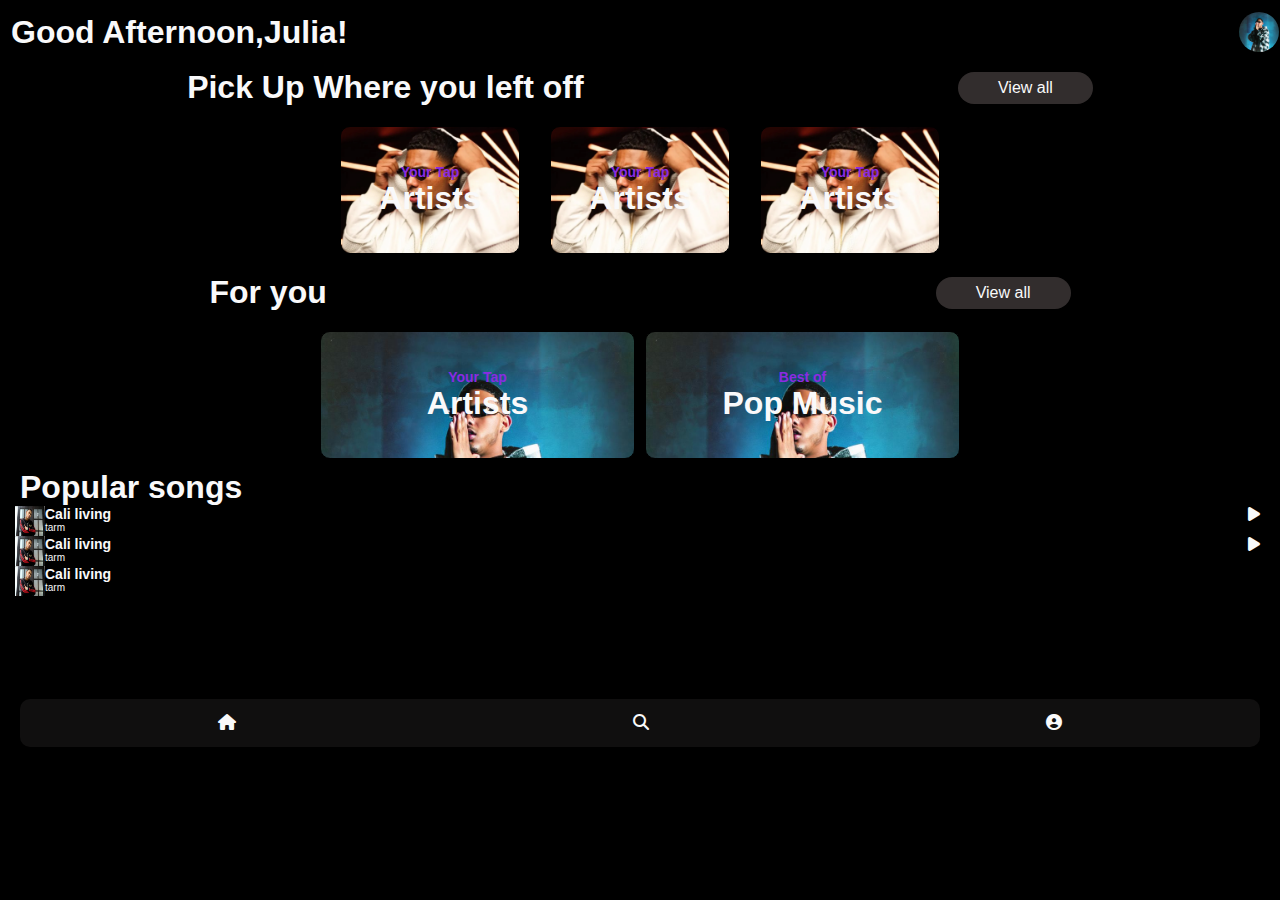
==== index.html @ edc32a07 "Add files via upload" ====
<!DOCTYPE html>
<html lang="en">
<head>
    <meta charset="UTF-8">
    <meta http-equiv="X-UA-Compatible" content="IE=edge">
    <meta name="viewport" content="width=device-width, initial-scale=1.0">
    <link rel="stylesheet" href="css/app.css">
    <link rel="stylesheet" href="iconos/icons/all.min.css">
    <title>INDEX</title>
</head>
<body>

    <header>
        <article>
            <h1>Good Afternoon,Julia!</h1>
        </article>
        <article>
            <i class="fa-regular fa-bell"></i>
            <img class="img" src="img/myke.jpg">
    
        </article>
    </header>

    <section class="principal">
        <header>
            <h1>Pick Up Where you left off</h1>
            <span>View all</span>
        </header>

        <section>
            <article>
                <p>Your Tap</p>
            <h1>Artists</h1>
            </article>
            <article>
                <p>Your Tap</p>
                <h1>Artists</h1>
            </article>
            <article>
                <p>Your Tap</p>
            <h1>Artists</h1>
            </article>
        </section>
    </section>

    <section class="secundaria">
        <header>
            <h1>For you</h1>
            <span>View all</span>
        </header>

        <section>
            <article>
                <p>Your Tap</p>
                <h1>Artists</h1>
            </article>
            <article>
                <p>Best of</p>
                <h1>Pop Music</h1>
            </article>
        </section>
    </section>

    <section class="tercera">
        <header>
            <h1>Popular songs</h1>
        </header>

        <section>
            <article>
                <section>
                    <img src="img/images.jfif" alt="">
                    <article>
                        <h1>Cali living</h1>
                        <p>tarm</p>
                    </article>
                </section>
                <span><i class="fa-solid fa-play"></i></span>
            </article>
            <article>
                <section>
                    <img src="img/images.jfif" alt="">
                    <article>
                        <h1>Cali living</h1>
                        <p>tarm</p>
                    </article>
                </section>
                <span><i class="fa-solid fa-play"></i></span>
            </article>
            <article>
                <section>
                    <img src="img/images.jfif" alt="">
                    <article>
                        <h1>Cali living</h1>
                        <p>tarm</p>
                    </article>
                </section>
                <span><i class="img/images.jfif"></i></span>
            </article>
        </section>
    </section>


    <section class="cuarta">
        <article>
            <span><i class="fa-solid fa-house"></i></span>
            <span><i class="fa-solid fa-magnifying-glass"></i></span>
            <span><i class="fa-solid fa-circle-user"></i></span>
        </article>
    </section>
</body>
</html>
---- css/app.css ----
*{
    margin: 0;
    padding: 0;
    box-sizing: border-box;
    font-family: sans-serif;
}

body{
    display: flex;
    flex-direction: column;
    height: 100vh;
    background-color: black;
}
.img{
    border-radius: 50px;
}
body>header{
    display: flex;
    align-items: center;
    justify-content: space-between;
    border: 1px solid;
    height: 4rem;
}

body>header h1{
    color: #f9f9fa;
    padding-left: 10px;
}
body>header>article{
    display: flex;
    align-items: center;
    gap: 10px;
}
body>header img{
    height: 40px;
    width: 40px;
}

body>header>article>span>i{
    color: #f9f9fa;
}

.principal{
    display: flex;
    flex-direction: column;
    padding-top: 5px;
}

.principal>header{
    display: flex;
    justify-content: space-around;
    align-items: center;
    color: #f9f9fa;
}

.principal>header>span{
    display: flex;
    align-items: center;
    justify-content: center;
    background-color: rgba(158, 144, 144, 0.315);
    height: 2rem;
    width: 15vh;
    border-radius: 50px;
}

.principal>section{
    display: flex;
    justify-content: center;
    padding-top: 20px;
    gap: 30px;
}

.principal>section>article{
    display: flex;
    flex-direction: column;
    justify-content: center;
    align-items: center;
    height: 8rem;
    width: 20vh;
    border: 1px solid;
    border-radius: 10px;
    background-image: url(/img/myk.jpg);
    background-size: cover;
}

.principal>section>article p{
    color: blueviolet;
    font-size: 14px;
    font-weight: 600;
}

.principal>section>article h1{
    color: #f9f9fa;
}


.secundaria{
    display: flex;
    flex-direction: column;
}

.secundaria>header{
    display: flex;
    justify-content: space-around;
    gap:190px;
    padding-top: 20px;
    align-items: center;
    background-color: black;
    color: #f9f9fa;
}

.secundaria>header>span{
    display: flex;
    align-items: center;
    justify-content: center;
    background-color: rgba(158, 144, 144, 0.315);
    height: 2rem;
    width: 15vh;
    border-radius: 50px;
}


.secundaria>section{
    display: flex;
    justify-content: center;
    gap: 10px;
    padding-top: 20px;
}

.secundaria>section>article{
    display: flex;
    flex-direction: column;
    justify-content: center;
    align-items: center;
    height: 8rem;
    width: 35vh;
    border: 1px solid;
    border-radius: 10px;
    background-image: url(/img/myke.jpg);
    background-size: cover;
}

.secundaria>section>article p{
    color: blueviolet;
    font-size: 14px;
    font-weight: 600;
}

.secundaria>section>article h1{
    color: #f9f9fa;
}


.tercera{
    display: flex;
    flex-direction: column;
    color: #f9f9fa;
    height: 15rem;
    padding-right: 20px;
    padding-left: 10px;
}

.tercera>header{
    padding-top: 10px;
    padding-left: 10px;
}

.tercera>section>article{
    display: flex;
    justify-content: space-between;
    padding-left: 5px;
}

.tercera>section>article img{
    height: 30px;
    width: 30px;
}

.tercera>section>article>section{
    display: flex;
}

.tercera>section>article>section>article h1{
    font-size: 14px;
}

.tercera>section>article>section>article p{
    font-size: 10px;
}

.cuarta{
    display: flex;
    flex-direction: column;
    color: #f9f9fa;
    border-radius: 10px;
    margin-left: 20px;
    margin-right: 20px;
    background-color: rgba(165, 164, 164, 0.096);
}

.cuarta>article{
    display: flex;
    align-items: center;
    justify-content: space-around;
    height: 3rem;
}




/* segundo */

.cabeza{
    height: 5rem;
    display: flex;
    padding-top: 5px;
}

.cabeza img{
    border-radius: 20px;
}

#primera{
    display: flex;
    flex-direction: column;
    justify-content: center;
    align-items: center;
    color: #f9f9fa;
}

#primera img{
    width: 250px;
    height: 250px;
    border-radius: 50%;
}
#primera>article{
    display: flex;
    flex-direction: column;
    align-items: center;
    justify-content: center;
    gap: 5px;
}

#primera p{
    padding-top: 5px;
}
#primera h1{
    font-size: 20px;
    padding-top: 10px;
}

#primera>article>span{
    display: flex;
    align-items: center;
    justify-content: center;
    border-radius: 20px;
    width: 20vh;
    height: 2rem;
    background-color: #f9f9fa13;
}


#segunda{
    padding-top: 30px;
    display: flex;
    justify-content: space-around;
    color: #f9f9fa;
    border-bottom: 1px solid #f9f9fa;
}
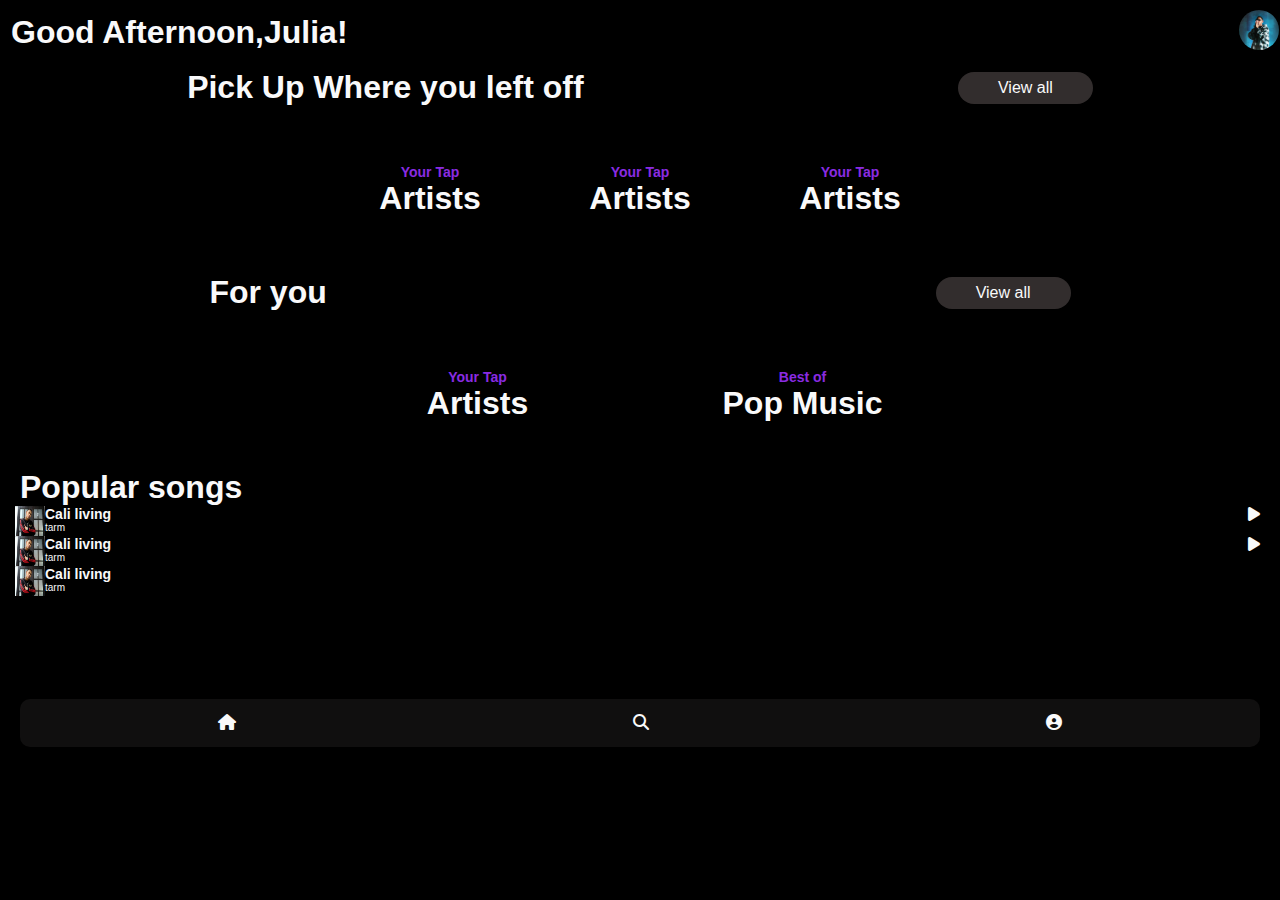
==== commit 003179a1: "Update index.html" ====
--- a/index.html
+++ b/index.html
@@ -16,7 +16,8 @@
         </article>
         <article>
             <i class="fa-regular fa-bell"></i>
-            <img class="img" src="img/myke.jpg">
+          <a href="profile.html">  <img class="img" src="img/myke.jpg">
+              </a
     
         </article>
     </header>
@@ -109,4 +110,4 @@
         </article>
     </section>
 </body>
-</html>+</html>
--- a/css/app.css
+++ b/css/app.css
@@ -79,7 +79,7 @@
     width: 20vh;
     border: 1px solid;
     border-radius: 10px;
-    background-image: url(/img/myk.jpg);
+    background-image: url(./img/myk.jpg);
     background-size: cover;
 }
 
@@ -136,7 +136,7 @@
     width: 35vh;
     border: 1px solid;
     border-radius: 10px;
-    background-image: url(/img/myke.jpg);
+    background-image: url(./img/myke.jpg);
     background-size: cover;
 }
 
